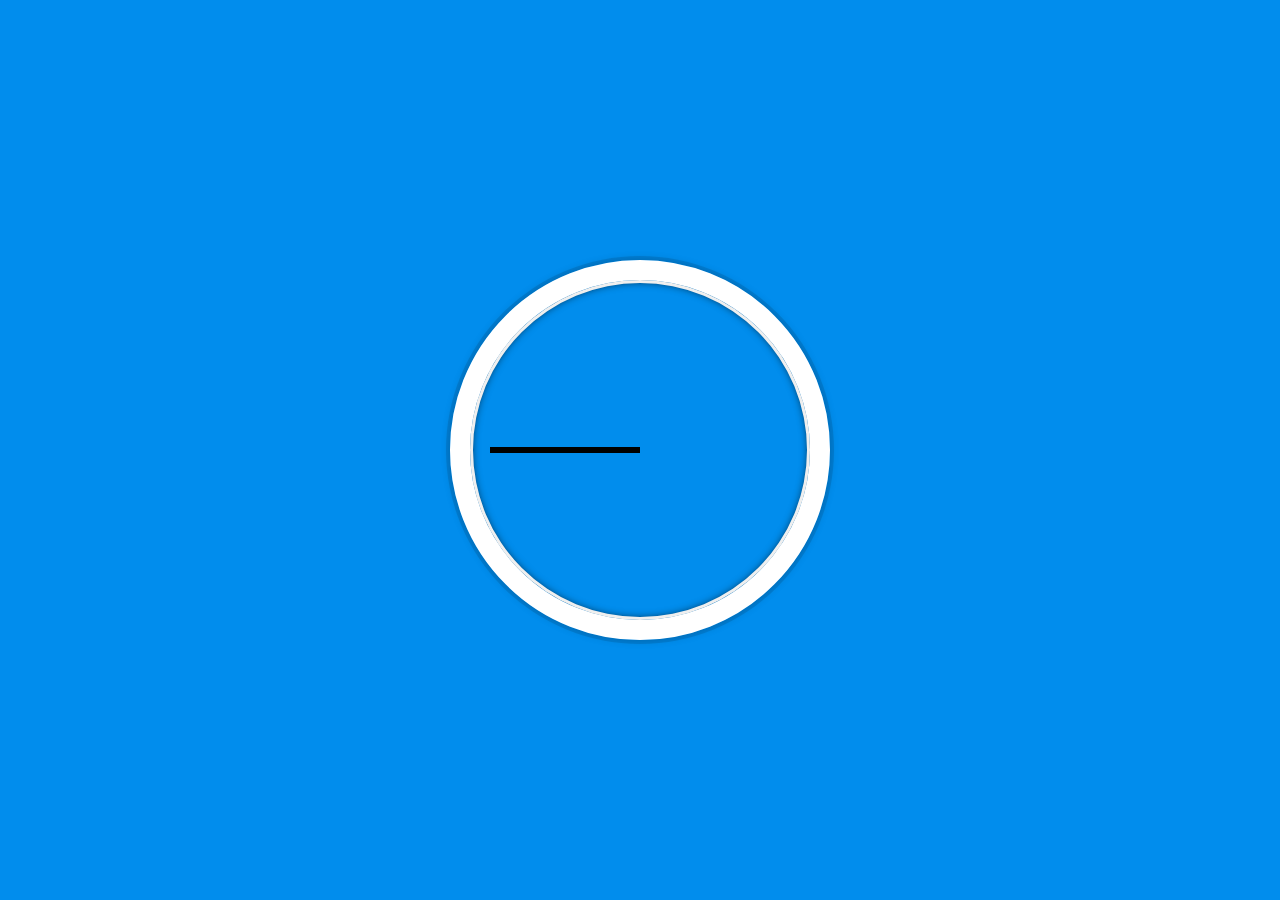
==== 02-JS and CSS Clock/index.html @ a7f6a460 "Day02 init" ====
<!DOCTYPE html>
<html lang="en">
  <head>
    <meta charset="UTF-8" />
    <title>JS + CSS Clock</title>
    <link rel="icon" href="https://fav.farm/🔥" />
    <link rel="stylesheet" href="style.css">
  </head>
  <body>
    <div class="clock">
      <div class="clock-face">
        <div class="hand hour-hand"></div>
        <div class="hand min-hand"></div>
        <div class="hand second-hand"></div>
      </div>
    </div>
    <script src="all.js"></script>
  </body>
</html>
---- 02-JS and CSS Clock/style.css ----
html {
  background: #018ded url(https://unsplash.it/1500/1000?image=881&blur=5);
  background-size: cover;
  font-family: "helvetica neue";
  text-align: center;
  font-size: 10px;
}

body {
  margin: 0;
  font-size: 2rem;
  display: flex;
  flex: 1;
  min-height: 100vh;
  align-items: center;
}

.clock {
  width: 30rem;
  height: 30rem;
  border: 20px solid white;
  border-radius: 50%;
  margin: 50px auto;
  position: relative;
  padding: 2rem;
  box-shadow: 0 0 0 4px rgba(0, 0, 0, 0.1), inset 0 0 0 3px #efefef,
    inset 0 0 10px black, 0 0 10px rgba(0, 0, 0, 0.2);
}

.clock-face {
  position: relative;
  width: 100%;
  height: 100%;
  transform: translateY(-3px); /* account for the height of the clock hands */
}

.hand {
  width: 50%;
  height: 6px;
  background: black;
  position: absolute;
  top: 50%;
}
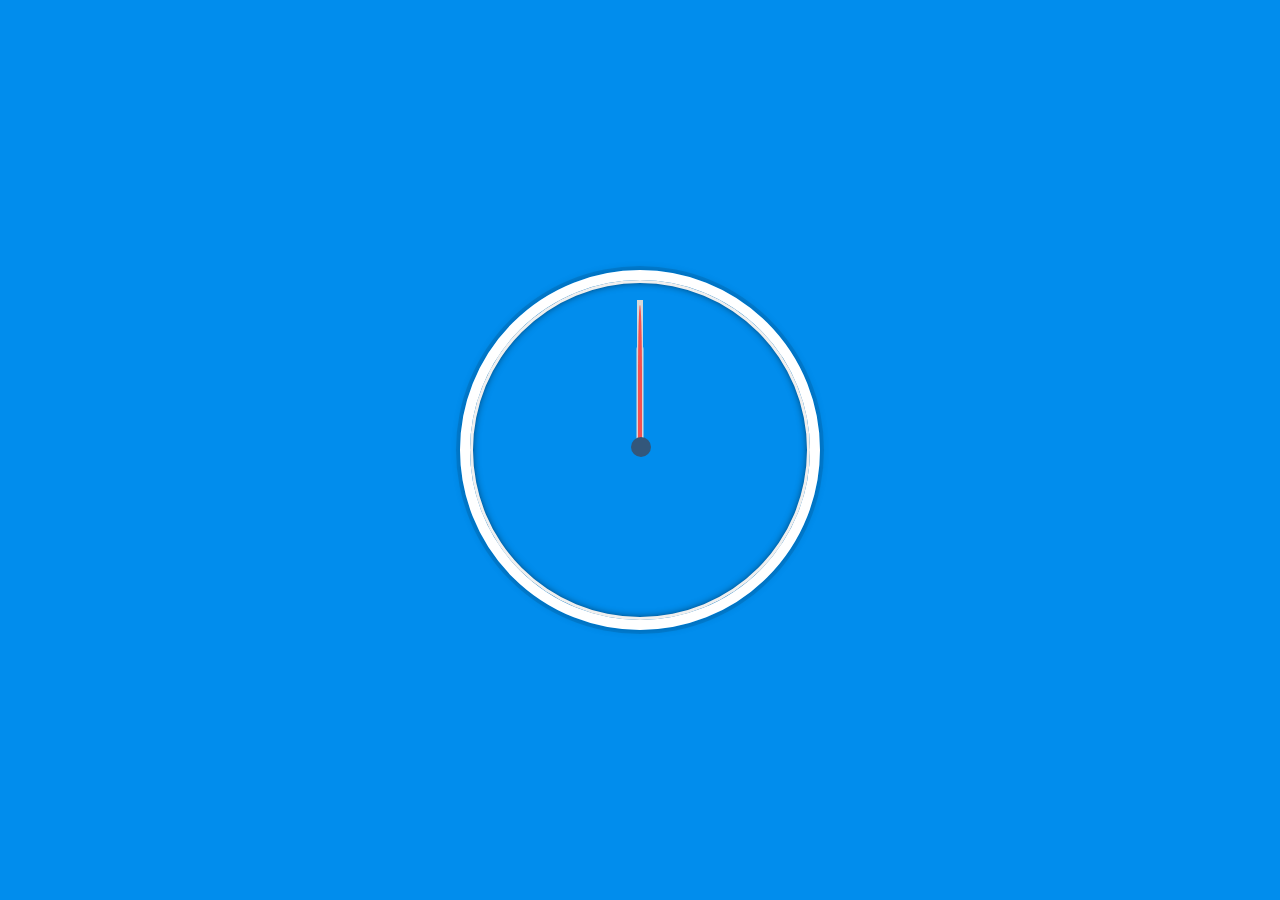
==== commit fc56f9db: "Day02 done" ====
--- a/02-JS and CSS Clock/index.html
+++ b/02-JS and CSS Clock/index.html
@@ -9,6 +9,7 @@
   <body>
     <div class="clock">
       <div class="clock-face">
+        <div class="center"></div>
         <div class="hand hour-hand"></div>
         <div class="hand min-hand"></div>
         <div class="hand second-hand"></div>
--- a/02-JS and CSS Clock/style.css
+++ b/02-JS and CSS Clock/style.css
@@ -1,8 +1,7 @@
 html {
-  background: #018ded url(https://unsplash.it/1500/1000?image=881&blur=5);
+  background: #018ded url(https://source.unsplash.com/hes6nUC1MVc);
+  backdrop-filter: blur(2px);
   background-size: cover;
-  font-family: "helvetica neue";
-  text-align: center;
   font-size: 10px;
 }
 
@@ -18,7 +17,7 @@
 .clock {
   width: 30rem;
   height: 30rem;
-  border: 20px solid white;
+  border: 10px solid white;
   border-radius: 50%;
   margin: 50px auto;
   position: relative;
@@ -37,7 +36,40 @@
 .hand {
   width: 50%;
   height: 6px;
-  background: black;
+  background: #d7d7d7;
   position: absolute;
   top: 50%;
+  right: 50%;
+
+  transform: rotate(90deg); /* 指針整點歸零 */
+  transform-origin: 100%; /* 調整旋轉中心，預設為50%*/
+  transition: all 0.05s; /* 動畫 */
+  transition-timing-function: cubic-bezier(0.1, 2.7, 0.58, 1); /*tick*/
 }
+
+/* 調整指針造型 */
+.hour-hand {
+  width: 35%;
+  border-radius: 10px;
+  height: 7px;
+}
+
+.second-hand {
+  width: 48%;
+  border-radius: 60% 0 0 60%;
+  height: 4px;
+  background: #ff1818;
+  opacity: 0.7;
+}
+
+.center {
+  position: absolute;
+  top: 50%;
+  right: 43%;
+  transform: translate(-50%, -50%);
+  border-radius: 50%;
+  z-index: 2;
+  height: 20px;
+  width: 20px;
+  background: #33577b;
+}